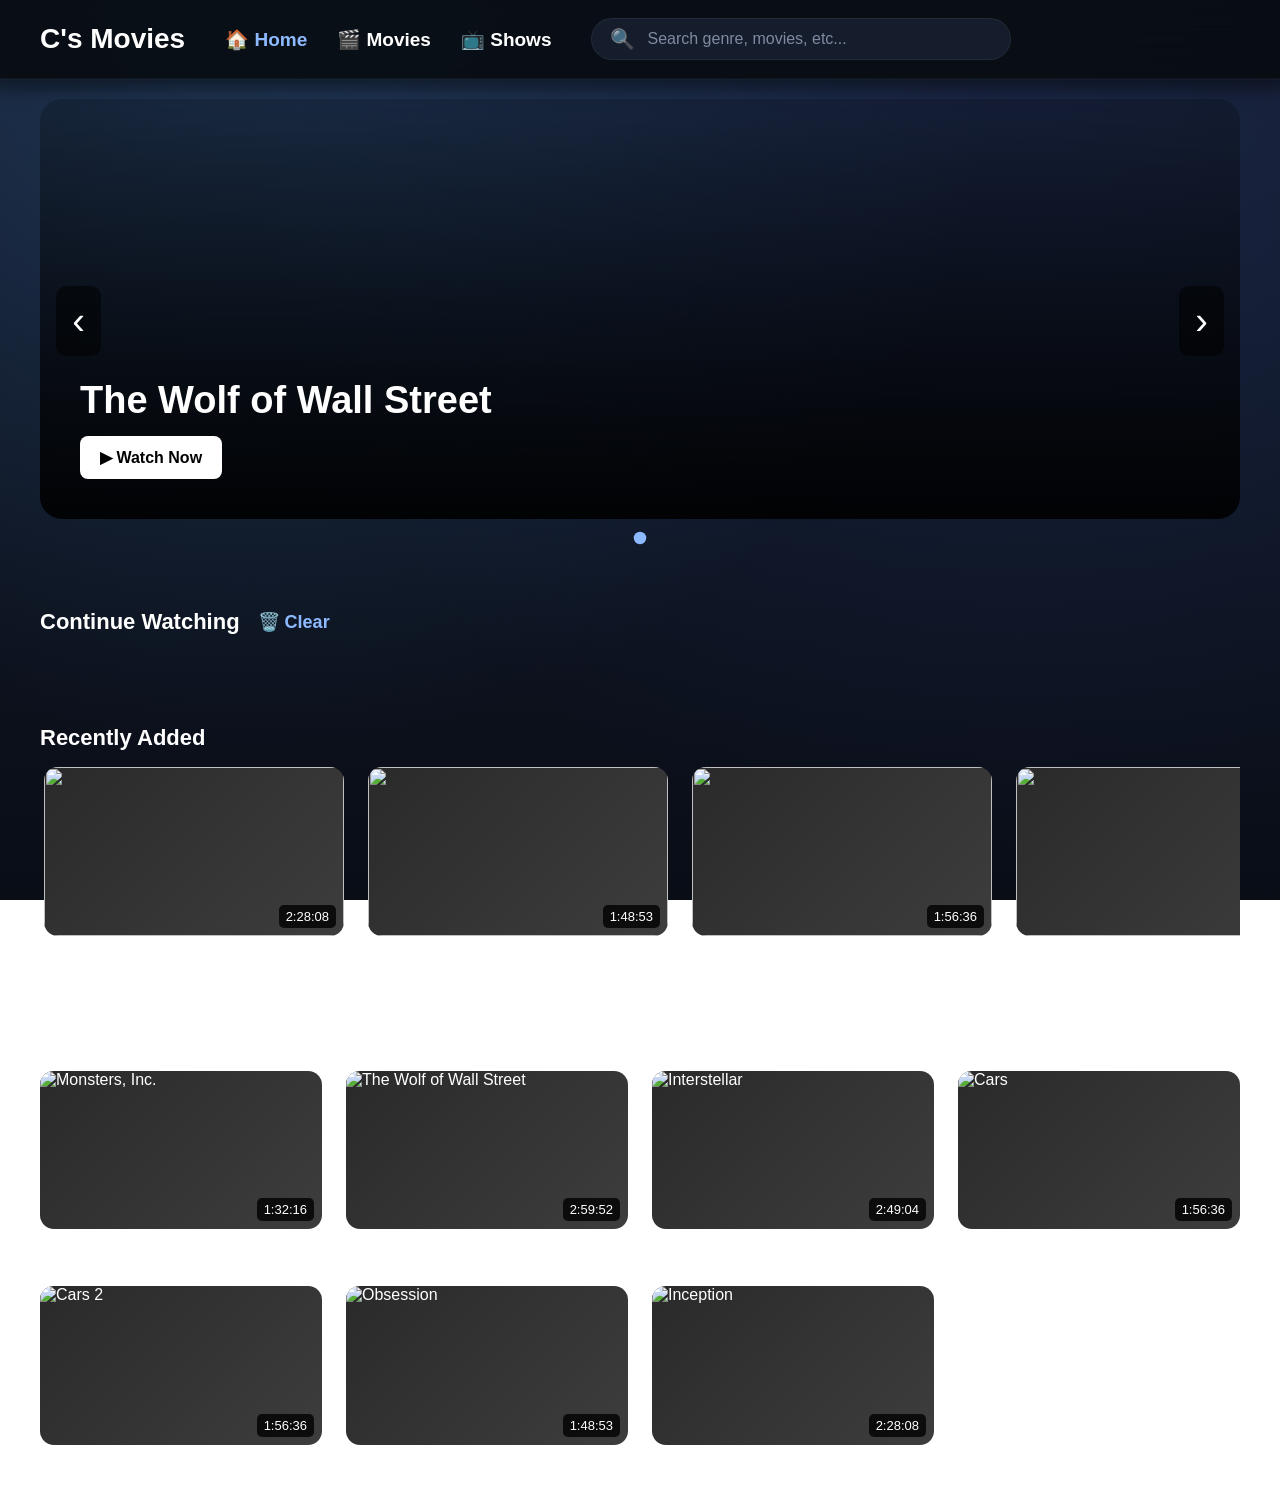
==== index.html @ 9eef8c2f "Update index.html" ====
<!DOCTYPE html>
<html lang="en">
<head>
<meta charset="UTF-8">
<meta name="viewport" content="width=device-width, initial-scale=1.0">

<title>C's Movies</title>

<style>
*{
    margin:0;
    padding:0;
    box-sizing:border-box;
    font-family:Arial, Helvetica, sans-serif;
}

body{
    color:white;
    min-height:100vh;

    background:
        radial-gradient(circle at 20% 0%,
            rgba(77,163,255,.20),
            transparent 55%),

        radial-gradient(circle at 80% 10%,
            rgba(60,100,220,.14),
            transparent 60%),

        linear-gradient(
            to bottom,
            #151c2c,
            #111827 35%,
            #090d16 100%
        );

    background-attachment:fixed;
}

.header{

    position:sticky;
    top:0;
    z-index:100;

    display:flex;
    align-items:center;
    gap:30px;

    padding:18px 40px;

    background:rgba(8,12,18,.92);

    backdrop-filter:blur(18px);
    -webkit-backdrop-filter:blur(18px);

    border-bottom:1px solid rgba(255,255,255,.06);

    box-shadow:
    0 8px 24px rgba(0,0,0,.30),
    0 1px 0 rgba(77,163,255,.08);
}

.header::after{
    content:"";

    position:absolute;

    left:0;
    right:0;
    bottom:-20px;

    height:20px;

    pointer-events:none;

    background:linear-gradient(
        to bottom,
        rgba(0,0,0,.25),
        transparent
    );
}

.logo,
.logo:visited{

    color:white;

    text-decoration:none;

    font-size:28px;
    font-weight:bold;

    display:flex;
    align-items:center;
    gap:10px;

    transition:.2s;

}

.logo:hover{

    color:#8db9ff;

    transform:scale(1.03);

}

.card,
.card:visited{

    color:white;
    text-decoration:none;

}

.nav{
    display:flex;
    gap:30px;
}

.nav a{

    display:flex;
    align-items:center;
    gap:8px;

    color:white;

    text-decoration:none;

    font-size:19px;
    font-weight:bold;

    transition:.2s;

}

.nav a:hover{

    color:white;
    transform:scale(1.05);

}

.nav a.active{

    color:#8db9ff;

}
    
.search-box{

    display:flex;
    align-items:center;
    gap:12px;

    width:420px;

    padding:8px 18px;

    border-radius:999px;

    background:#151d2c;

    border:1px solid rgba(255,255,255,.06);
}

.search-box span{

    font-size:20px;
    opacity:.7;
}

.search{

    flex:1;

    background:none;
    border:none;
    outline:none;

    color:white;
    font-size:16px;
}

.search::placeholder{

    color:#7f8aa1;
}

.container{
    padding:20px 40px;
}

.hero{
    position:relative;

    width:100%;
    height:480px;

    border-radius:20px;
    overflow:hidden;

    background-size:cover;
    background-position:center;

    display:flex;
    align-items:flex-end;

    padding:50px;
}

.hero::before{
    content:"";

    position:absolute;
    inset:0;

    background:
        linear-gradient(
            to top,
            rgba(0,0,0,.90) 10%,
            rgba(0,0,0,.45) 50%,
            rgba(0,0,0,.05) 100%
        );
}

.hero-content{
    position:relative;
    z-index:2;

    max-width:520px;
}

.hero h1{
    font-size:36px;
    margin-bottom:10px;
}

.hero p{
    color:#bbb;
    margin-bottom:20px;
}

.watch-btn{
    display:inline-block;
    background:white;
    color:black;
    padding:12px 20px;
    border-radius:8px;
    text-decoration:none;
    font-weight:bold;
}

.section-title{
    margin-bottom:16px;
    font-size:22px;
}

.section-header .section-title{
    margin-top: 16px;
}

.grid{
    display:grid;
    grid-template-columns:repeat(auto-fill,minmax(280px,1fr));
    gap:24px;
}

.card{
    cursor:pointer;
    transition:.2s;
}

.card:hover{
    transform:scale(1.04);
}

.thumb{
    width:100%;
    aspect-ratio:16/9;

    border-radius:14px;

    background:linear-gradient(
        135deg,
        #2a2a2a,
        #3d3d3d
    );

    position:relative;
    overflow:hidden;
}

.thumb img{
    width:100%;
    height:100%;
    object-fit:cover;
}

.duration{
    position:absolute;
    right:8px;
    bottom:8px;
    background:rgba(0,0,0,.8);
    padding:4px 7px;
    border-radius:5px;
    font-size:13px;
}

.card h3{
    margin-top:12px;
    font-size:18px;
}

.continue-row{
    display:flex;
    gap:24px;
    overflow-x:auto;
    overflow-y:visible;

    padding:10px 4px 18px;

    scroll-behavior:smooth;
    scrollbar-width:none;
}

.continue-row::-webkit-scrollbar{
    display:none;
}

.continue-row .card{
    width:300px;
    flex:0 0 auto;
}

.slider-wrap{
    position:relative;
    margin-bottom:40px;
}

.slider-btn{
    position:absolute;
    top:45%;
    transform:translateY(-50%);
    z-index:5;

    width:42px;
    height:80px;

    border:none;
    border-radius:8px;

    background:rgba(0,0,0,.65);
    color:white;

    font-size:42px;
    cursor:pointer;

    opacity:0;
    transition:.2s;
}

.slider-wrap:hover .slider-btn{
    opacity:1;
}

.slider-btn.left{
    left:0;
}

.slider-btn.right{
    right:0;
}

.section-header{

    display:flex;
    align-items:center;
    gap:18px;

    margin-bottom:-10px;

}

.clear-btn{

    background:none;
    border:none;

    color:#8db9ff;

    font:inherit;
    font-size:18px;
    font-weight:bold;

    cursor:pointer;

    transition:.2s;

    padding:0;
}

.clear-btn:hover{

    color:white;
    transform:scale(1.05);

}

.content-section .section-title{
    margin-bottom:18px;
}

.featured-bar{
    position:relative;
    margin-bottom:50px;
}

.featured-container{
    overflow:hidden;
    border-radius:22px;
}

.featured-track{
    display:flex;
    transition:.35s ease;
}

.featured-card{
    min-width:100%;
    height:420px;
    position:relative;
    color:white;
    text-decoration:none;
    background-size:cover;
    background-position:center;
}

.featured-card::before{
    content:"";
    position:absolute;
    inset:0;
    background:linear-gradient(to top, rgba(0,0,0,.9), rgba(0,0,0,.2));
}

.featured-info{
    position:absolute;
    left:40px;
    bottom:40px;
    z-index:2;
}

.featured-info h3{
    font-size:38px;
    margin-bottom:14px;
}

.featured-arrow{
    position:absolute;
    top:50%;
    transform:translateY(-50%);
    z-index:5;
    width:45px;
    height:70px;
    border:none;
    border-radius:10px;
    background:rgba(0,0,0,.55);
    color:white;
    font-size:38px;
    cursor:pointer;
}

.featured-arrow.left{ left:16px; }
.featured-arrow.right{ right:16px; }

.dots{
    display:flex;
    justify-content:center;
    gap:10px;
    margin-top:14px;
}

.dot{
    width:10px;
    height:10px;
    border-radius:50%;
    background:rgba(255,255,255,.35);
    cursor:pointer;
}

.dot.active{
    background:#8db9ff;
    transform:scale(1.25);
}

/* Hero slider remains for now */
.hero-slider {
    position: relative;
    margin-bottom: 45px;
}

.hero-arrow {
    position: absolute;
    top: 50%;
    transform: translateY(-50%);
    z-index: 10;
    background: rgba(0,0,0,0.6);
    color: white;
    border: none;
    width: 50px;
    height: 80px;
    font-size: 40px;
    cursor: pointer;
    border-radius: 8px;
    opacity: 0.8;
}

.hero-arrow.left { left: 20px; }
.hero-arrow.right { right: 20px; }

.progress-bar{
    position:absolute;
    left:0;
    right:0;
    bottom:0;

    height:4px;

    background:#444;
}

.progress-fill{
    height:100%;
    background:#4da3ff;
}

</style>
</head>

<link rel="icon" type="image/png" href="logo.png">

<body>

<div class="header">

    <div style="display:flex;align-items:center;gap:40px;">

        <a href="index.html" class="logo">
            <span>C's Movies</span>
        </a>

        <nav class="nav">

            <a class="active" href="#">🏠 Home</a>
            <a href="movies.html">🎬 Movies</a>
            <a href="shows.html">📺 Shows</a>
        
        </nav>

        <div class="search-box">
            <span>🔍</span>
            <input
                class="search"
                type="text"
                placeholder="Search genre, movies, etc...">
        </div>

    </div>

</div>

<div class="container">

    <!-- Featured Bar -->
    <div class="featured-bar">
        <button class="featured-arrow left" onclick="changeFeatured(-1)">‹</button>

        <div class="featured-container">
            <div class="featured-track" id="featuredTrack"></div>
        </div>

        <button class="featured-arrow right" onclick="changeFeatured(1)">›</button>

        <div class="dots" id="dotsContainer"></div>
    </div>

    <div class="section-header">

        <h2 class="section-title">
            Continue Watching
        </h2>

        <button class="clear-btn" onclick="clearContinueWatching()">
            🗑️ Clear
        </button>

    </div>

    <div class="slider-wrap">
        <button class="slider-btn left" onclick="scrollContinue(-1)">‹</button>

        <div class="continue-row" id="continueRow"></div>

        <button class="slider-btn right" onclick="scrollContinue(1)">›</button>
    </div>

    <!-- Recently Added -->
    <div class="section-header">
        <h2 class="section-title">Recently Added</h2>
    </div>

    <div class="slider-wrap">
        <button class="slider-btn left" onclick="scrollRecently(-1)">‹</button>
        <div class="continue-row" id="recentlyRow"></div>
        <button class="slider-btn right" onclick="scrollRecently(1)">›</button>
    </div>

    <div class="content-section">

        <h2 class="section-title">All Content</h2>

        <div class="grid" id="videoGrid"></div>
    </div>

<script>

function formatTime(seconds){
    seconds = Math.floor(seconds);

    const hours = Math.floor(seconds / 3600);
    const mins = Math.floor((seconds % 3600) / 60);
    const secs = seconds % 60;

    if (hours > 0) {
        return `${hours}:${mins.toString().padStart(2,"0")}:${secs.toString().padStart(2,"0")}`;
    }
    return `${mins}:${secs.toString().padStart(2,"0")}`;
}

function loadContinueWatching(videos){
    const row = document.getElementById("continueRow");
    row.innerHTML = "";

    videos.forEach(video => {
        const progress = Number(
            localStorage.getItem(`progress-${video.id}`)
        );

        if(isNaN(progress) || progress <= 60 || progress >= video.duration - 600){
            return;
        }

       row.appendChild(createCard(video, {
            showProgress: true,
            progress
        }));
    });
}

function clearContinueWatching(){
    if(!confirm("Clear your Continue Watching list?")){
        return;
    }

    const videos = JSON.parse(sessionStorage.getItem("videos")) || [];
    videos.forEach(video => {
        localStorage.removeItem(`progress-${video.id}`);
    });

    loadContinueWatching(videos);
}

let featuredIndex = 0;
let featuredCount = 0;

function loadFeatured(videos){
    const featuredVideos = videos.filter(v => v.featured === true).slice(0, 4);
    const track = document.getElementById("featuredTrack");
    const dotsContainer = document.getElementById("dotsContainer");

    track.innerHTML = "";
    dotsContainer.innerHTML = "";

    featuredCount = featuredVideos.length;
    featuredIndex = 0;

    featuredVideos.forEach((video, index) => {
        const card = document.createElement("a");
        card.className = "featured-card";
        card.href = `watch.html?id=${video.id}`;

        const thumbSrc = video.featured_thumbnail || video.thumbnail;
        card.style.backgroundImage = `url("${thumbSrc}")`;

        card.innerHTML = `
            <div class="featured-info">
                <h3>${video.title}</h3>
                <span class="watch-btn">▶ Watch Now</span>
            </div>
        `;

        track.appendChild(card);

        const dot = document.createElement("div");
        dot.className = "dot";
        if(index === 0) dot.classList.add("active");
        dot.onclick = () => goToFeatured(index);

        dotsContainer.appendChild(dot);
    });

    updateFeatured();
}

function goToFeatured(index){
    featuredIndex = index;
    updateFeatured();
}

function changeFeatured(direction){
    featuredIndex += direction;

    if(featuredIndex < 0){
        featuredIndex = featuredCount - 1;
    }

    if(featuredIndex >= featuredCount){
        featuredIndex = 0;
    }

    updateFeatured();
}

function updateFeatured(){
    const track = document.getElementById("featuredTrack");
    const dots = document.querySelectorAll(".dot");

    track.style.transform = `translateX(-${featuredIndex * 100}%)`;

    dots.forEach((dot, index) => {
        dot.classList.toggle("active", index === featuredIndex);
    });
}

function loadRecentlyAdded(videos) {
    const row = document.getElementById("recentlyRow");
    row.innerHTML = "";

    // For now, just show all or reverse for "recent" feel
    const recentVideos = [...videos].reverse(); // simple mock

    recentVideos.forEach(video => {
        const card = document.createElement("a");
        card.className = "card";
        card.href = `watch.html?id=${video.id}`;

        card.innerHTML = `
            <div class="thumb">
                <img src="${video.thumbnail}">
                <div class="duration">${formatTime(video.duration)}</div>
            </div>
            <h3>${video.title}</h3>
        `;

        row.appendChild(card);
    });
}

function scrollContinue(direction){
    const row = document.getElementById("continueRow");
    row.scrollBy({
        left: direction * 700,
        behavior: "smooth"
    });
}

function scrollRecently(direction){
    const row = document.getElementById("recentlyRow");
    row.scrollBy({
        left: direction * 700,
        behavior: "smooth"
    });
}

function createCard(video, options = {}) {

    const {
        showProgress = false,
        progress = 0,
        showGenre = false
    } = options;

    const card = document.createElement("a");

    card.className = "card";
    card.href = `video.html?id=${video.id}`;

    let extra = "";

    if (showProgress) {

        const percent = (progress / video.duration) * 100;

        extra = `
            <div class="progress-bar">
                <div class="progress-fill"
                     style="width:${percent}%">
                </div>
            </div>
        `;

    } else {

        extra = `
            <div class="duration">
                ${formatTime(video.duration)}
            </div>
        `;
    }

    card.innerHTML = `

        <div class="thumb">

            <img src="${video.thumbnail}"
                 alt="${video.title}">

            ${extra}

        </div>

        <h3>${video.title}</h3>

        ${
            showGenre
            ? `<p>${video.genre} • ${video.subgenre}</p>`
            : ""
        }

    `;

    return card;
}

const JSON_URL = "videos.json";

async function loadVideos() {
    const grid = document.getElementById("videoGrid");

    try {
        let videos;

        const cached = sessionStorage.getItem("videos");
        if (cached) {
            videos = JSON.parse(cached);
            console.log("Loaded videos from cache.");
        } else {
            const response = await fetch(JSON_URL);
            videos = await response.json();
            sessionStorage.setItem("videos", JSON.stringify(videos));
            console.log("Downloaded videos from API.");
        }

        loadFeatured(videos);
        loadContinueWatching(videos);
        loadRecentlyAdded(videos);

        grid.innerHTML = "";
        videos.forEach(video => {
            const card = document.createElement("a");
            card.className = "card";
            card.href = `watch.html?id=${video.id}`;

            card.innerHTML = `
                <div class="thumb">
                    ${video.thumbnail ? `<img src="${video.thumbnail}" alt="${video.title}">` : ""}
                    <div class="duration">${formatTime(video.duration)}</div>
                </div>
                <h3>${video.title}</h3>
            `;
            grid.appendChild(card);
        });
    } catch (err) {
        console.error(err);
        grid.innerHTML = "<p>Failed to load videos.</p>";
    }
}

loadVideos();

</script>

</div>

</body>
</html>
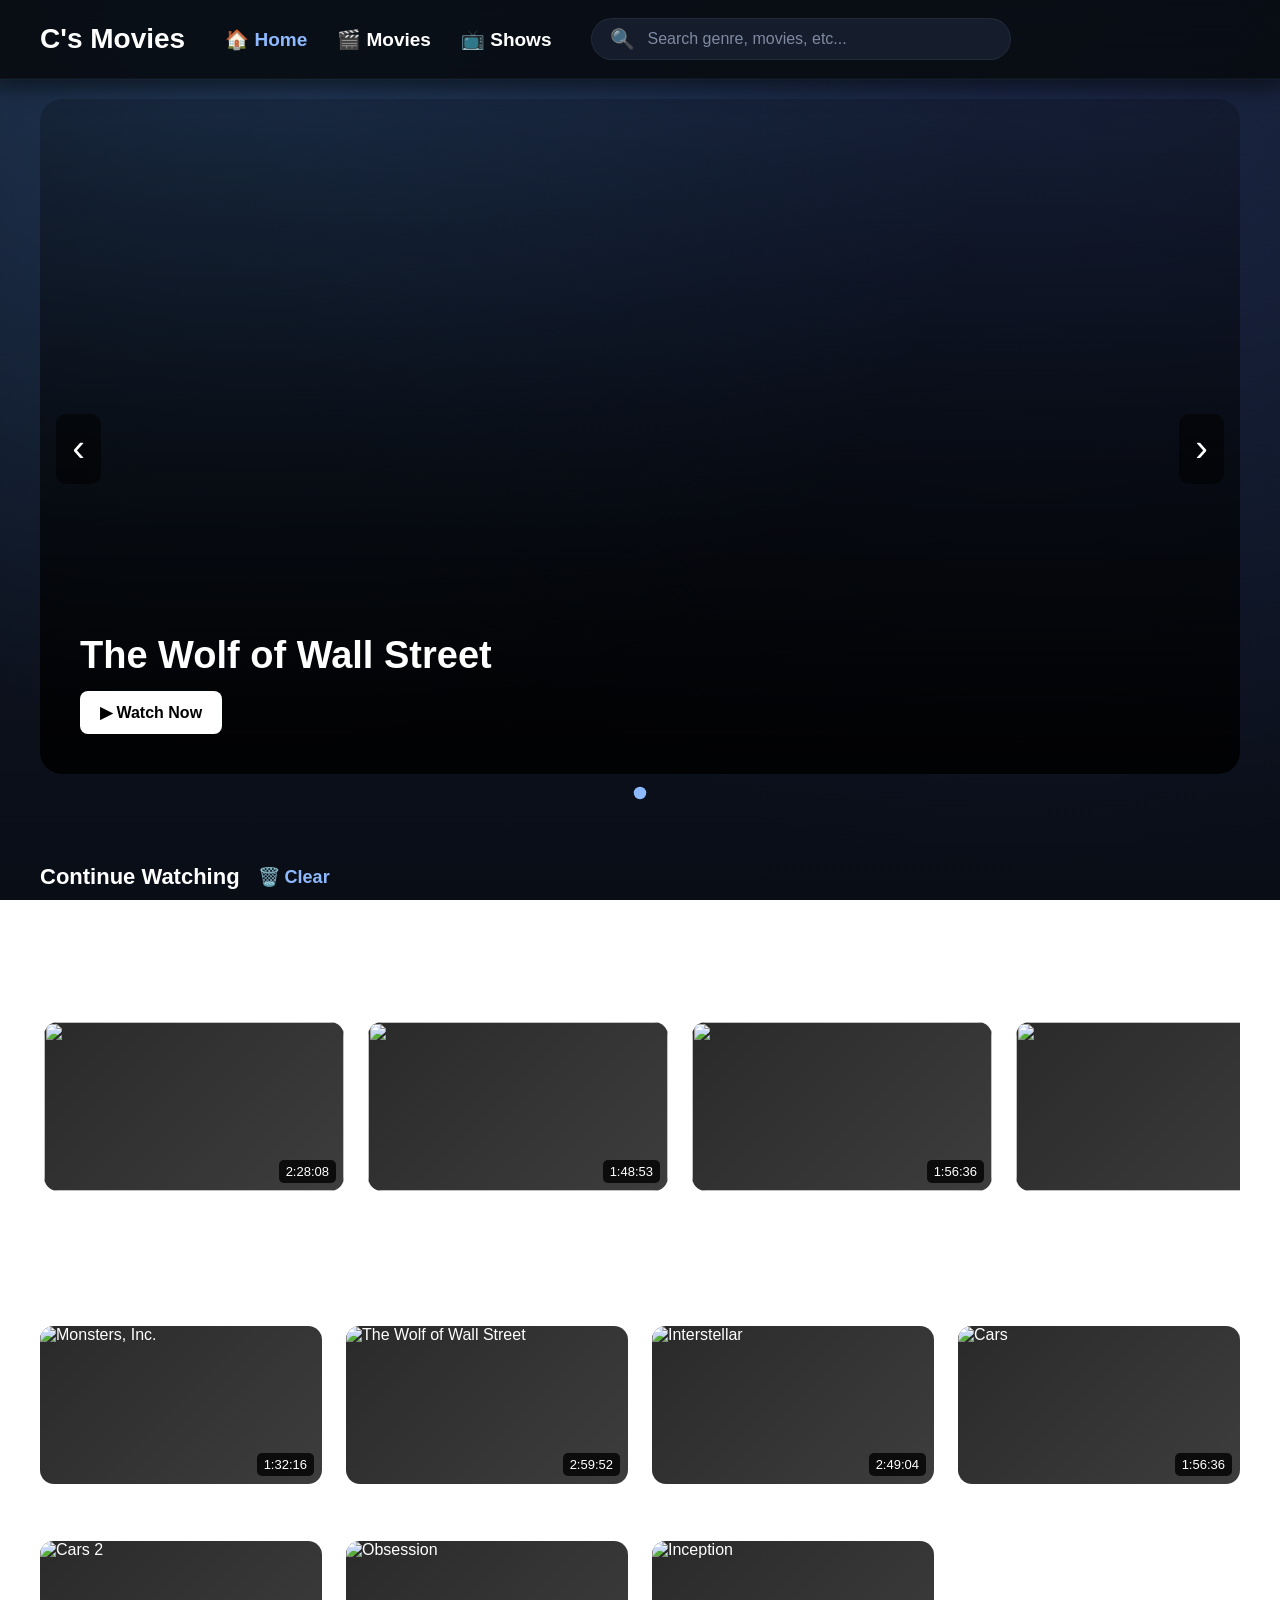
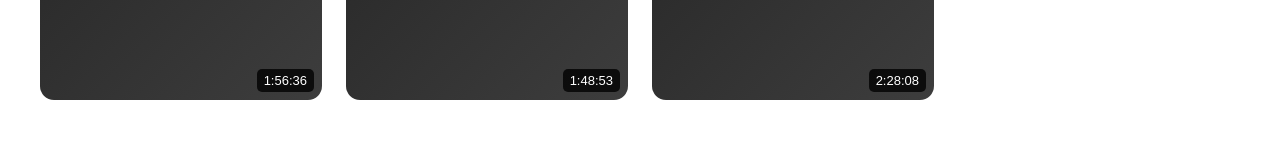
==== commit 57e8c925: "Update index.html" ====
--- a/index.html
+++ b/index.html
@@ -431,7 +431,8 @@
 
 .featured-card{
     min-width:100%;
-    height:420px;
+    aspect-ratio:16/9;
+    height:auto;
     position:relative;
     color:white;
     text-decoration:none;
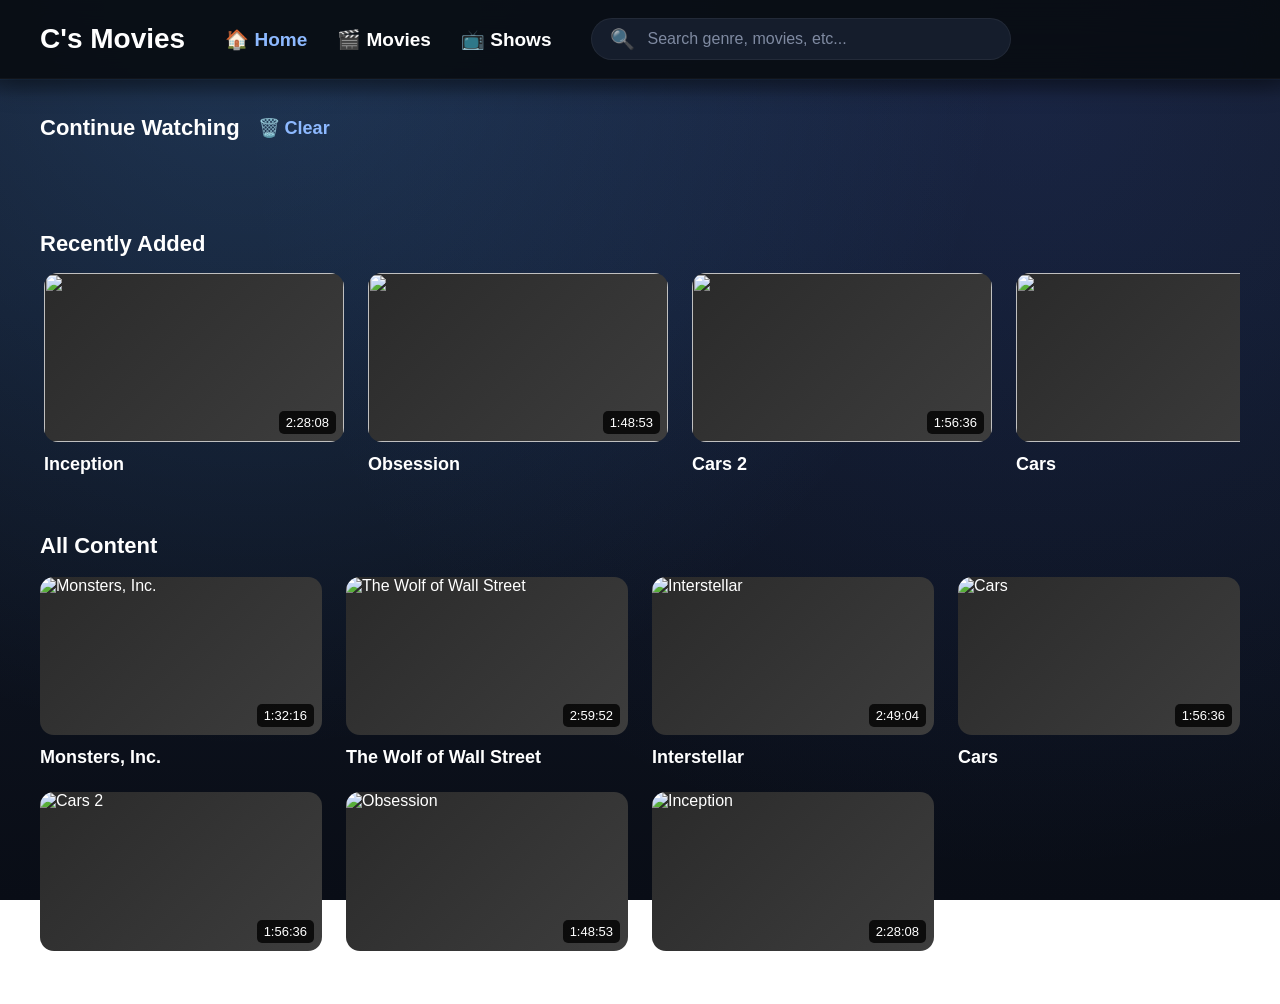
==== commit 58ef1600: "Update index.html" ====
--- a/index.html
+++ b/index.html
@@ -414,114 +414,6 @@
     margin-bottom:18px;
 }
 
-.featured-bar{
-    position:relative;
-    margin-bottom:50px;
-}
-
-.featured-container{
-    overflow:hidden;
-    border-radius:22px;
-}
-
-.featured-track{
-    display:flex;
-    transition:.35s ease;
-}
-
-.featured-card{
-    min-width:100%;
-    aspect-ratio:16/9;
-    height:auto;
-    position:relative;
-    color:white;
-    text-decoration:none;
-    background-size:cover;
-    background-position:center;
-}
-
-.featured-card::before{
-    content:"";
-    position:absolute;
-    inset:0;
-    background:linear-gradient(to top, rgba(0,0,0,.9), rgba(0,0,0,.2));
-}
-
-.featured-info{
-    position:absolute;
-    left:40px;
-    bottom:40px;
-    z-index:2;
-}
-
-.featured-info h3{
-    font-size:38px;
-    margin-bottom:14px;
-}
-
-.featured-arrow{
-    position:absolute;
-    top:50%;
-    transform:translateY(-50%);
-    z-index:5;
-    width:45px;
-    height:70px;
-    border:none;
-    border-radius:10px;
-    background:rgba(0,0,0,.55);
-    color:white;
-    font-size:38px;
-    cursor:pointer;
-}
-
-.featured-arrow.left{ left:16px; }
-.featured-arrow.right{ right:16px; }
-
-.dots{
-    display:flex;
-    justify-content:center;
-    gap:10px;
-    margin-top:14px;
-}
-
-.dot{
-    width:10px;
-    height:10px;
-    border-radius:50%;
-    background:rgba(255,255,255,.35);
-    cursor:pointer;
-}
-
-.dot.active{
-    background:#8db9ff;
-    transform:scale(1.25);
-}
-
-/* Hero slider remains for now */
-.hero-slider {
-    position: relative;
-    margin-bottom: 45px;
-}
-
-.hero-arrow {
-    position: absolute;
-    top: 50%;
-    transform: translateY(-50%);
-    z-index: 10;
-    background: rgba(0,0,0,0.6);
-    color: white;
-    border: none;
-    width: 50px;
-    height: 80px;
-    font-size: 40px;
-    cursor: pointer;
-    border-radius: 8px;
-    opacity: 0.8;
-}
-
-.hero-arrow.left { left: 20px; }
-.hero-arrow.right { right: 20px; }
-
 .progress-bar{
     position:absolute;
     left:0;
@@ -575,19 +467,6 @@
 
 <div class="container">
 
-    <!-- Featured Bar -->
-    <div class="featured-bar">
-        <button class="featured-arrow left" onclick="changeFeatured(-1)">‹</button>
-
-        <div class="featured-container">
-            <div class="featured-track" id="featuredTrack"></div>
-        </div>
-
-        <button class="featured-arrow right" onclick="changeFeatured(1)">›</button>
-
-        <div class="dots" id="dotsContainer"></div>
-    </div>
-
     <div class="section-header">
 
         <h2 class="section-title">
@@ -672,78 +551,6 @@
     });
 
     loadContinueWatching(videos);
-}
-
-let featuredIndex = 0;
-let featuredCount = 0;
-
-function loadFeatured(videos){
-    const featuredVideos = videos.filter(v => v.featured === true).slice(0, 4);
-    const track = document.getElementById("featuredTrack");
-    const dotsContainer = document.getElementById("dotsContainer");
-
-    track.innerHTML = "";
-    dotsContainer.innerHTML = "";
-
-    featuredCount = featuredVideos.length;
-    featuredIndex = 0;
-
-    featuredVideos.forEach((video, index) => {
-        const card = document.createElement("a");
-        card.className = "featured-card";
-        card.href = `watch.html?id=${video.id}`;
-
-        const thumbSrc = video.featured_thumbnail || video.thumbnail;
-        card.style.backgroundImage = `url("${thumbSrc}")`;
-
-        card.innerHTML = `
-            <div class="featured-info">
-                <h3>${video.title}</h3>
-                <span class="watch-btn">▶ Watch Now</span>
-            </div>
-        `;
-
-        track.appendChild(card);
-
-        const dot = document.createElement("div");
-        dot.className = "dot";
-        if(index === 0) dot.classList.add("active");
-        dot.onclick = () => goToFeatured(index);
-
-        dotsContainer.appendChild(dot);
-    });
-
-    updateFeatured();
-}
-
-function goToFeatured(index){
-    featuredIndex = index;
-    updateFeatured();
-}
-
-function changeFeatured(direction){
-    featuredIndex += direction;
-
-    if(featuredIndex < 0){
-        featuredIndex = featuredCount - 1;
-    }
-
-    if(featuredIndex >= featuredCount){
-        featuredIndex = 0;
-    }
-
-    updateFeatured();
-}
-
-function updateFeatured(){
-    const track = document.getElementById("featuredTrack");
-    const dots = document.querySelectorAll(".dot");
-
-    track.style.transform = `translateX(-${featuredIndex * 100}%)`;
-
-    dots.forEach((dot, index) => {
-        dot.classList.toggle("active", index === featuredIndex);
-    });
 }
 
 function loadRecentlyAdded(videos) {
@@ -865,7 +672,6 @@
             console.log("Downloaded videos from API.");
         }
 
-        loadFeatured(videos);
         loadContinueWatching(videos);
         loadRecentlyAdded(videos);
 
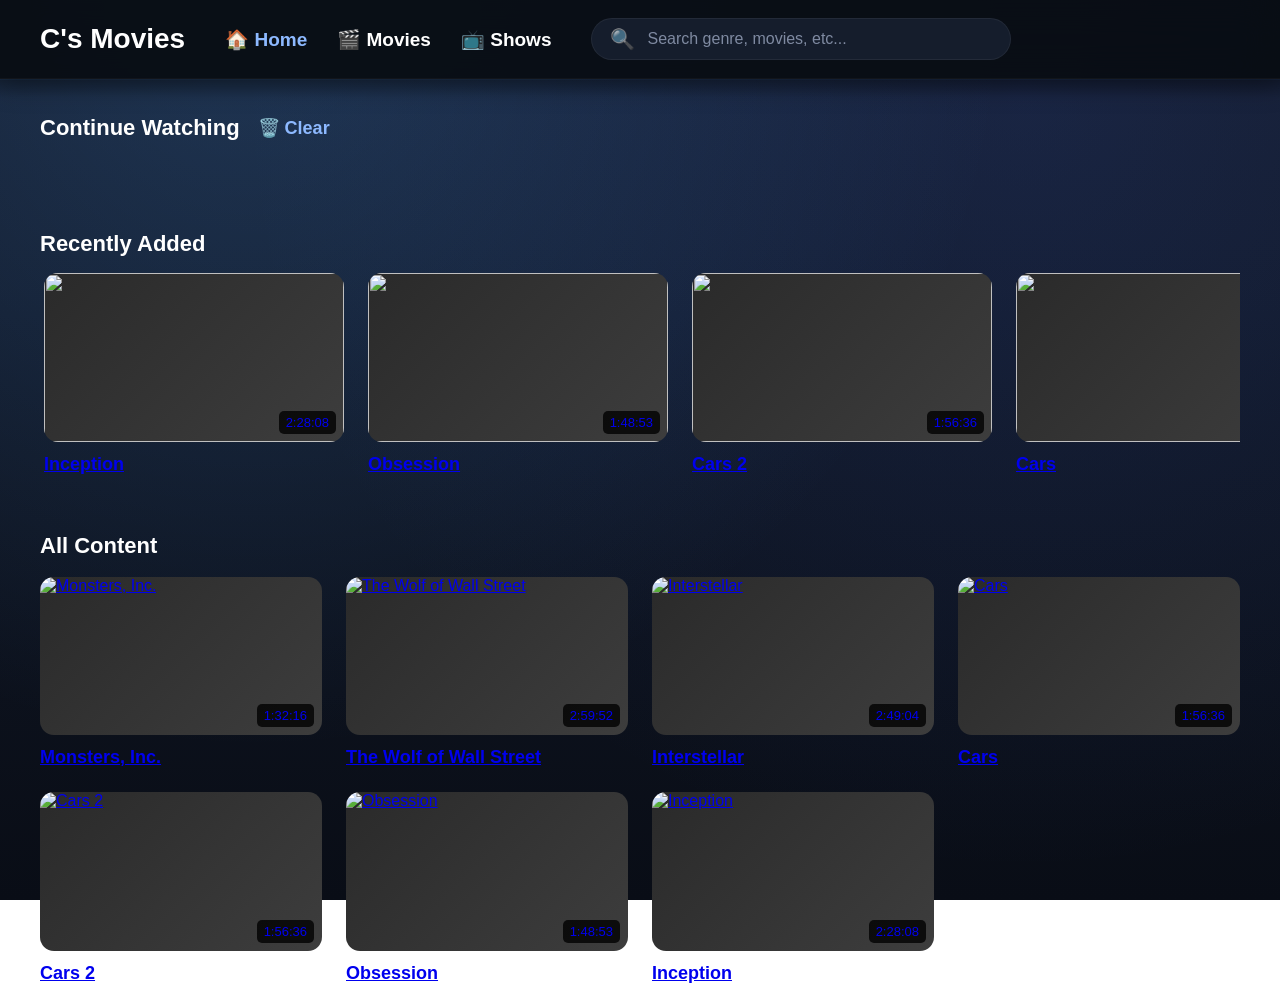
==== commit c93d28c9: "Update index.html" ====
--- a/index.html
+++ b/index.html
@@ -107,7 +107,21 @@
 
 }
 
-.card,
+.card{
+    border-radius:16px;
+    overflow:visible;
+}
+
+.card:hover{
+    transform:scale(1.04);
+}
+
+.card:hover .thumb{
+    outline:4px solid white;
+    outline-offset:4px;
+    border-radius:14px;
+}
+
 .card:visited{
 
     color:white;
@@ -269,15 +283,6 @@
     gap:24px;
 }
 
-.card{
-    cursor:pointer;
-    transition:.2s;
-}
-
-.card:hover{
-    transform:scale(1.04);
-}
-
 .thumb{
     width:100%;
     aspect-ratio:16/9;
@@ -292,6 +297,38 @@
 
     position:relative;
     overflow:hidden;
+}
+
+.thumb::before{
+    content:"▶";
+
+    position:absolute;
+    top:10px;
+    left:10px;
+
+    width:34px;
+    height:34px;
+
+    display:flex;
+    align-items:center;
+    justify-content:center;
+
+    background:white;
+    color:black;
+
+    border-radius:8px;
+
+    font-size:16px;
+    font-weight:bold;
+
+    opacity:0;
+    transform:translateY(-6px);
+    transition:.2s;
+}
+
+.card:hover .thumb::before{
+    opacity:1;
+    transform:translateY(0);
 }
 
 .thumb img{
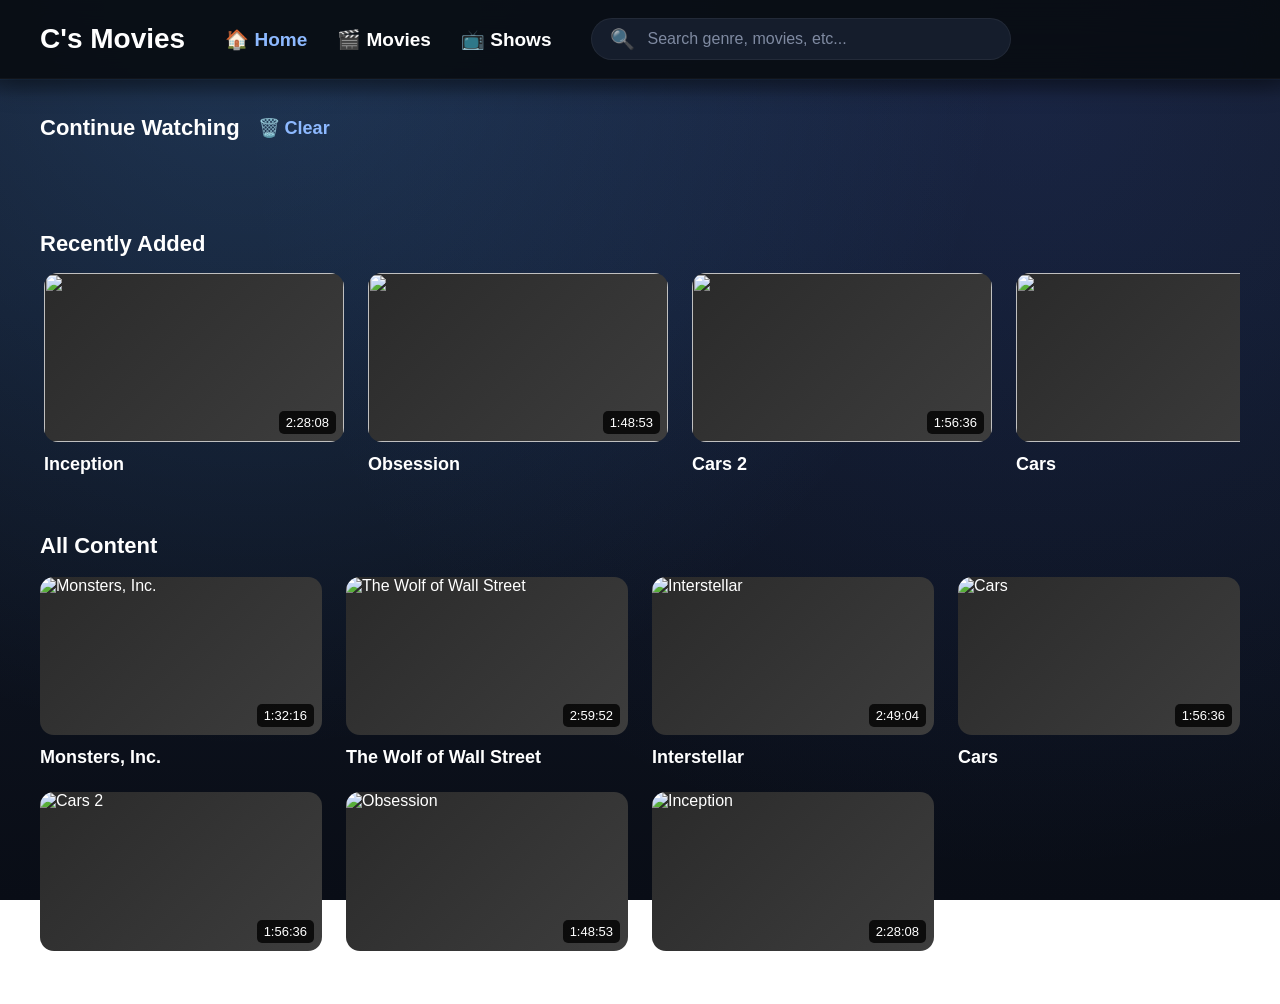
==== commit e8de339a: "Update index.html" ====
--- a/index.html
+++ b/index.html
@@ -107,21 +107,7 @@
 
 }
 
-.card{
-    border-radius:16px;
-    overflow:visible;
-}
-
-.card:hover{
-    transform:scale(1.04);
-}
-
-.card:hover .thumb{
-    outline:4px solid white;
-    outline-offset:4px;
-    border-radius:14px;
-}
-
+.card,
 .card:visited{
 
     color:white;
@@ -161,7 +147,6 @@
 .nav a.active{
 
     color:#8db9ff;
-
 }
     
 .search-box{
@@ -283,6 +268,23 @@
     gap:24px;
 }
 
+.card{
+    cursor:pointer;
+    transition:.2s;
+    border-radius: 16px; /* to match thumb rounding better */
+}
+
+.card:hover{
+    transform:scale(1.04);
+}
+
+.card:hover .thumb {
+    box-shadow: 
+        0 0 0 3px rgba(255, 255, 255, 0.9),
+        0 10px 30px rgba(255, 255, 255, 0.15);
+    outline: 1px solid rgba(255,255,255,0.25);
+}
+
 .thumb{
     width:100%;
     aspect-ratio:16/9;
@@ -297,38 +299,7 @@
 
     position:relative;
     overflow:hidden;
-}
-
-.thumb::before{
-    content:"▶";
-
-    position:absolute;
-    top:10px;
-    left:10px;
-
-    width:34px;
-    height:34px;
-
-    display:flex;
-    align-items:center;
-    justify-content:center;
-
-    background:white;
-    color:black;
-
-    border-radius:8px;
-
-    font-size:16px;
-    font-weight:bold;
-
-    opacity:0;
-    transform:translateY(-6px);
-    transition:.2s;
-}
-
-.card:hover .thumb::before{
-    opacity:1;
-    transform:translateY(0);
+    transition: box-shadow 0.25s ease, transform 0.2s ease;
 }
 
 .thumb img{
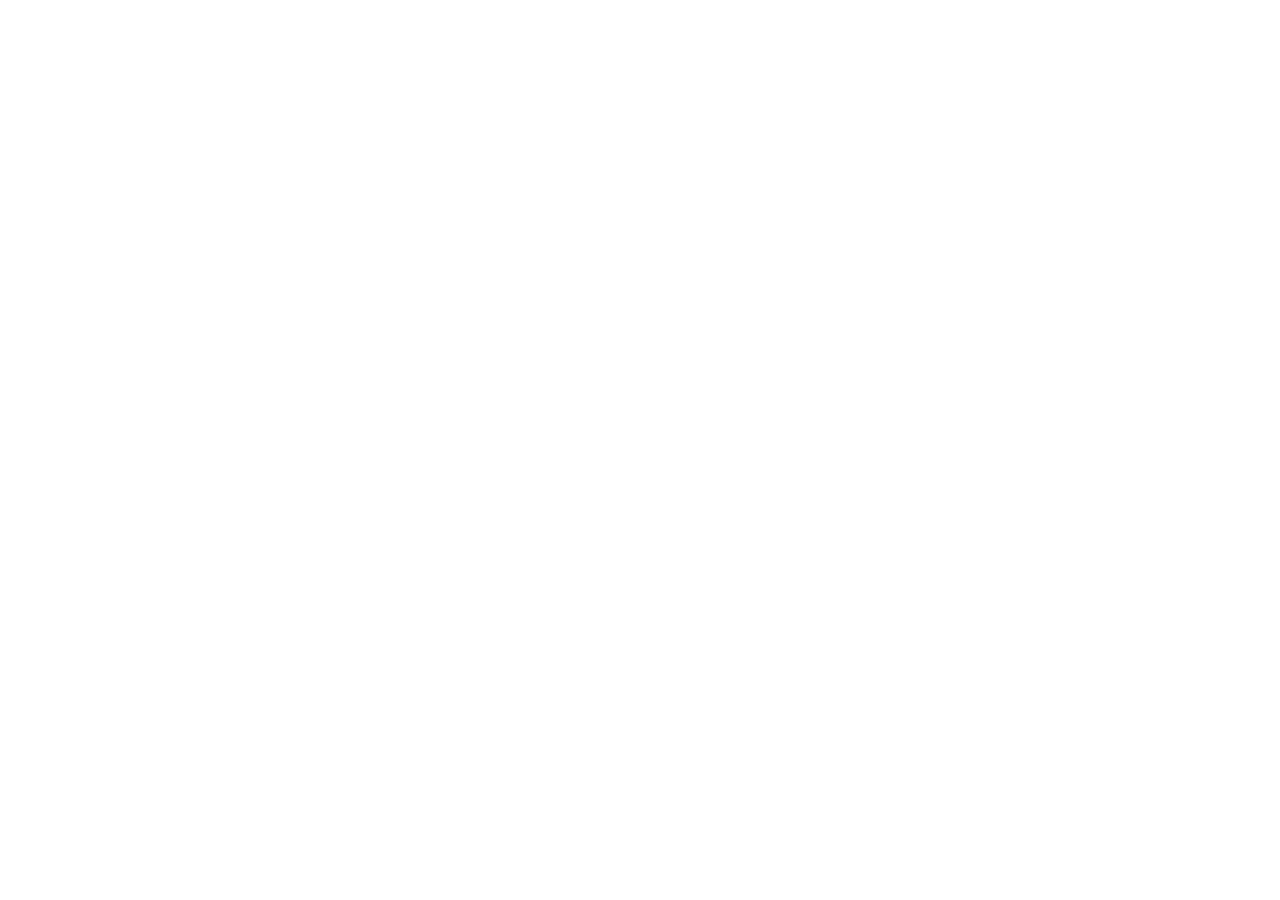
==== commit 666a70d5: "Update index.html" ====
--- a/index.html
+++ b/index.html
@@ -1,714 +1,20 @@
 <!DOCTYPE html>
 <html lang="en">
 <head>
-<meta charset="UTF-8">
-<meta name="viewport" content="width=device-width, initial-scale=1.0">
+    <meta charset="UTF-8">
+    <meta name="viewport" content="width=device-width, initial-scale=1.0">
 
-<title>C's Movies</title>
+    <title>C's Movies</title>
 
-<style>
-*{
-    margin:0;
-    padding:0;
-    box-sizing:border-box;
-    font-family:Arial, Helvetica, sans-serif;
-}
-
-body{
-    color:white;
-    min-height:100vh;
-
-    background:
-        radial-gradient(circle at 20% 0%,
-            rgba(77,163,255,.20),
-            transparent 55%),
-
-        radial-gradient(circle at 80% 10%,
-            rgba(60,100,220,.14),
-            transparent 60%),
-
-        linear-gradient(
-            to bottom,
-            #151c2c,
-            #111827 35%,
-            #090d16 100%
-        );
-
-    background-attachment:fixed;
-}
-
-.header{
-
-    position:sticky;
-    top:0;
-    z-index:100;
-
-    display:flex;
-    align-items:center;
-    gap:30px;
-
-    padding:18px 40px;
-
-    background:rgba(8,12,18,.92);
-
-    backdrop-filter:blur(18px);
-    -webkit-backdrop-filter:blur(18px);
-
-    border-bottom:1px solid rgba(255,255,255,.06);
-
-    box-shadow:
-    0 8px 24px rgba(0,0,0,.30),
-    0 1px 0 rgba(77,163,255,.08);
-}
-
-.header::after{
-    content:"";
-
-    position:absolute;
-
-    left:0;
-    right:0;
-    bottom:-20px;
-
-    height:20px;
-
-    pointer-events:none;
-
-    background:linear-gradient(
-        to bottom,
-        rgba(0,0,0,.25),
-        transparent
-    );
-}
-
-.logo,
-.logo:visited{
-
-    color:white;
-
-    text-decoration:none;
-
-    font-size:28px;
-    font-weight:bold;
-
-    display:flex;
-    align-items:center;
-    gap:10px;
-
-    transition:.2s;
-
-}
-
-.logo:hover{
-
-    color:#8db9ff;
-
-    transform:scale(1.03);
-
-}
-
-.card,
-.card:visited{
-
-    color:white;
-    text-decoration:none;
-
-}
-
-.nav{
-    display:flex;
-    gap:30px;
-}
-
-.nav a{
-
-    display:flex;
-    align-items:center;
-    gap:8px;
-
-    color:white;
-
-    text-decoration:none;
-
-    font-size:19px;
-    font-weight:bold;
-
-    transition:.2s;
-
-}
-
-.nav a:hover{
-
-    color:white;
-    transform:scale(1.05);
-
-}
-
-.nav a.active{
-
-    color:#8db9ff;
-}
-    
-.search-box{
-
-    display:flex;
-    align-items:center;
-    gap:12px;
-
-    width:420px;
-
-    padding:8px 18px;
-
-    border-radius:999px;
-
-    background:#151d2c;
-
-    border:1px solid rgba(255,255,255,.06);
-}
-
-.search-box span{
-
-    font-size:20px;
-    opacity:.7;
-}
-
-.search{
-
-    flex:1;
-
-    background:none;
-    border:none;
-    outline:none;
-
-    color:white;
-    font-size:16px;
-}
-
-.search::placeholder{
-
-    color:#7f8aa1;
-}
-
-.container{
-    padding:20px 40px;
-}
-
-.hero{
-    position:relative;
-
-    width:100%;
-    height:480px;
-
-    border-radius:20px;
-    overflow:hidden;
-
-    background-size:cover;
-    background-position:center;
-
-    display:flex;
-    align-items:flex-end;
-
-    padding:50px;
-}
-
-.hero::before{
-    content:"";
-
-    position:absolute;
-    inset:0;
-
-    background:
-        linear-gradient(
-            to top,
-            rgba(0,0,0,.90) 10%,
-            rgba(0,0,0,.45) 50%,
-            rgba(0,0,0,.05) 100%
-        );
-}
-
-.hero-content{
-    position:relative;
-    z-index:2;
-
-    max-width:520px;
-}
-
-.hero h1{
-    font-size:36px;
-    margin-bottom:10px;
-}
-
-.hero p{
-    color:#bbb;
-    margin-bottom:20px;
-}
-
-.watch-btn{
-    display:inline-block;
-    background:white;
-    color:black;
-    padding:12px 20px;
-    border-radius:8px;
-    text-decoration:none;
-    font-weight:bold;
-}
-
-.section-title{
-    margin-bottom:16px;
-    font-size:22px;
-}
-
-.section-header .section-title{
-    margin-top: 16px;
-}
-
-.grid{
-    display:grid;
-    grid-template-columns:repeat(auto-fill,minmax(280px,1fr));
-    gap:24px;
-}
-
-.card{
-    cursor:pointer;
-    transition:.2s;
-    border-radius: 16px; /* to match thumb rounding better */
-}
-
-.card:hover{
-    transform:scale(1.04);
-}
-
-.card:hover .thumb {
-    box-shadow: 
-        0 0 0 3px rgba(255, 255, 255, 0.9),
-        0 10px 30px rgba(255, 255, 255, 0.15);
-    outline: 1px solid rgba(255,255,255,0.25);
-}
-
-.thumb{
-    width:100%;
-    aspect-ratio:16/9;
-
-    border-radius:14px;
-
-    background:linear-gradient(
-        135deg,
-        #2a2a2a,
-        #3d3d3d
-    );
-
-    position:relative;
-    overflow:hidden;
-    transition: box-shadow 0.25s ease, transform 0.2s ease;
-}
-
-.thumb img{
-    width:100%;
-    height:100%;
-    object-fit:cover;
-}
-
-.duration{
-    position:absolute;
-    right:8px;
-    bottom:8px;
-    background:rgba(0,0,0,.8);
-    padding:4px 7px;
-    border-radius:5px;
-    font-size:13px;
-}
-
-.card h3{
-    margin-top:12px;
-    font-size:18px;
-}
-
-.continue-row{
-    display:flex;
-    gap:24px;
-    overflow-x:auto;
-    overflow-y:visible;
-
-    padding:10px 4px 18px;
-
-    scroll-behavior:smooth;
-    scrollbar-width:none;
-}
-
-.continue-row::-webkit-scrollbar{
-    display:none;
-}
-
-.continue-row .card{
-    width:300px;
-    flex:0 0 auto;
-}
-
-.slider-wrap{
-    position:relative;
-    margin-bottom:40px;
-}
-
-.slider-btn{
-    position:absolute;
-    top:45%;
-    transform:translateY(-50%);
-    z-index:5;
-
-    width:42px;
-    height:80px;
-
-    border:none;
-    border-radius:8px;
-
-    background:rgba(0,0,0,.65);
-    color:white;
-
-    font-size:42px;
-    cursor:pointer;
-
-    opacity:0;
-    transition:.2s;
-}
-
-.slider-wrap:hover .slider-btn{
-    opacity:1;
-}
-
-.slider-btn.left{
-    left:0;
-}
-
-.slider-btn.right{
-    right:0;
-}
-
-.section-header{
-
-    display:flex;
-    align-items:center;
-    gap:18px;
-
-    margin-bottom:-10px;
-
-}
-
-.clear-btn{
-
-    background:none;
-    border:none;
-
-    color:#8db9ff;
-
-    font:inherit;
-    font-size:18px;
-    font-weight:bold;
-
-    cursor:pointer;
-
-    transition:.2s;
-
-    padding:0;
-}
-
-.clear-btn:hover{
-
-    color:white;
-    transform:scale(1.05);
-
-}
-
-.content-section .section-title{
-    margin-bottom:18px;
-}
-
-.progress-bar{
-    position:absolute;
-    left:0;
-    right:0;
-    bottom:0;
-
-    height:4px;
-
-    background:#444;
-}
-
-.progress-fill{
-    height:100%;
-    background:#4da3ff;
-}
-
-</style>
+    <link rel="icon" type="image/png" href="logo.png">
+    <link rel="stylesheet" href="css/style.css">
 </head>
-
-<link rel="icon" type="image/png" href="logo.png">
 
 <body>
 
-<div class="header">
+    <div id="app"></div>
 
-    <div style="display:flex;align-items:center;gap:40px;">
-
-        <a href="index.html" class="logo">
-            <span>C's Movies</span>
-        </a>
-
-        <nav class="nav">
-
-            <a class="active" href="#">🏠 Home</a>
-            <a href="movies.html">🎬 Movies</a>
-            <a href="shows.html">📺 Shows</a>
-        
-        </nav>
-
-        <div class="search-box">
-            <span>🔍</span>
-            <input
-                class="search"
-                type="text"
-                placeholder="Search genre, movies, etc...">
-        </div>
-
-    </div>
-
-</div>
-
-<div class="container">
-
-    <div class="section-header">
-
-        <h2 class="section-title">
-            Continue Watching
-        </h2>
-
-        <button class="clear-btn" onclick="clearContinueWatching()">
-            🗑️ Clear
-        </button>
-
-    </div>
-
-    <div class="slider-wrap">
-        <button class="slider-btn left" onclick="scrollContinue(-1)">‹</button>
-
-        <div class="continue-row" id="continueRow"></div>
-
-        <button class="slider-btn right" onclick="scrollContinue(1)">›</button>
-    </div>
-
-    <!-- Recently Added -->
-    <div class="section-header">
-        <h2 class="section-title">Recently Added</h2>
-    </div>
-
-    <div class="slider-wrap">
-        <button class="slider-btn left" onclick="scrollRecently(-1)">‹</button>
-        <div class="continue-row" id="recentlyRow"></div>
-        <button class="slider-btn right" onclick="scrollRecently(1)">›</button>
-    </div>
-
-    <div class="content-section">
-
-        <h2 class="section-title">All Content</h2>
-
-        <div class="grid" id="videoGrid"></div>
-    </div>
-
-<script>
-
-function formatTime(seconds){
-    seconds = Math.floor(seconds);
-
-    const hours = Math.floor(seconds / 3600);
-    const mins = Math.floor((seconds % 3600) / 60);
-    const secs = seconds % 60;
-
-    if (hours > 0) {
-        return `${hours}:${mins.toString().padStart(2,"0")}:${secs.toString().padStart(2,"0")}`;
-    }
-    return `${mins}:${secs.toString().padStart(2,"0")}`;
-}
-
-function loadContinueWatching(videos){
-    const row = document.getElementById("continueRow");
-    row.innerHTML = "";
-
-    videos.forEach(video => {
-        const progress = Number(
-            localStorage.getItem(`progress-${video.id}`)
-        );
-
-        if(isNaN(progress) || progress <= 60 || progress >= video.duration - 600){
-            return;
-        }
-
-       row.appendChild(createCard(video, {
-            showProgress: true,
-            progress
-        }));
-    });
-}
-
-function clearContinueWatching(){
-    if(!confirm("Clear your Continue Watching list?")){
-        return;
-    }
-
-    const videos = JSON.parse(sessionStorage.getItem("videos")) || [];
-    videos.forEach(video => {
-        localStorage.removeItem(`progress-${video.id}`);
-    });
-
-    loadContinueWatching(videos);
-}
-
-function loadRecentlyAdded(videos) {
-    const row = document.getElementById("recentlyRow");
-    row.innerHTML = "";
-
-    // For now, just show all or reverse for "recent" feel
-    const recentVideos = [...videos].reverse(); // simple mock
-
-    recentVideos.forEach(video => {
-        const card = document.createElement("a");
-        card.className = "card";
-        card.href = `watch.html?id=${video.id}`;
-
-        card.innerHTML = `
-            <div class="thumb">
-                <img src="${video.thumbnail}">
-                <div class="duration">${formatTime(video.duration)}</div>
-            </div>
-            <h3>${video.title}</h3>
-        `;
-
-        row.appendChild(card);
-    });
-}
-
-function scrollContinue(direction){
-    const row = document.getElementById("continueRow");
-    row.scrollBy({
-        left: direction * 700,
-        behavior: "smooth"
-    });
-}
-
-function scrollRecently(direction){
-    const row = document.getElementById("recentlyRow");
-    row.scrollBy({
-        left: direction * 700,
-        behavior: "smooth"
-    });
-}
-
-function createCard(video, options = {}) {
-
-    const {
-        showProgress = false,
-        progress = 0,
-        showGenre = false
-    } = options;
-
-    const card = document.createElement("a");
-
-    card.className = "card";
-    card.href = `video.html?id=${video.id}`;
-
-    let extra = "";
-
-    if (showProgress) {
-
-        const percent = (progress / video.duration) * 100;
-
-        extra = `
-            <div class="progress-bar">
-                <div class="progress-fill"
-                     style="width:${percent}%">
-                </div>
-            </div>
-        `;
-
-    } else {
-
-        extra = `
-            <div class="duration">
-                ${formatTime(video.duration)}
-            </div>
-        `;
-    }
-
-    card.innerHTML = `
-
-        <div class="thumb">
-
-            <img src="${video.thumbnail}"
-                 alt="${video.title}">
-
-            ${extra}
-
-        </div>
-
-        <h3>${video.title}</h3>
-
-        ${
-            showGenre
-            ? `<p>${video.genre} • ${video.subgenre}</p>`
-            : ""
-        }
-
-    `;
-
-    return card;
-}
-
-const JSON_URL = "videos.json";
-
-async function loadVideos() {
-    const grid = document.getElementById("videoGrid");
-
-    try {
-        let videos;
-
-        const cached = sessionStorage.getItem("videos");
-        if (cached) {
-            videos = JSON.parse(cached);
-            console.log("Loaded videos from cache.");
-        } else {
-            const response = await fetch(JSON_URL);
-            videos = await response.json();
-            sessionStorage.setItem("videos", JSON.stringify(videos));
-            console.log("Downloaded videos from API.");
-        }
-
-        loadContinueWatching(videos);
-        loadRecentlyAdded(videos);
-
-        grid.innerHTML = "";
-        videos.forEach(video => {
-            const card = document.createElement("a");
-            card.className = "card";
-            card.href = `watch.html?id=${video.id}`;
-
-            card.innerHTML = `
-                <div class="thumb">
-                    ${video.thumbnail ? `<img src="${video.thumbnail}" alt="${video.title}">` : ""}
-                    <div class="duration">${formatTime(video.duration)}</div>
-                </div>
-                <h3>${video.title}</h3>
-            `;
-            grid.appendChild(card);
-        });
-    } catch (err) {
-        console.error(err);
-        grid.innerHTML = "<p>Failed to load videos.</p>";
-    }
-}
-
-loadVideos();
-
-</script>
-
-</div>
+    <script type="module" src="js/app.js"></script>
 
 </body>
 </html>
